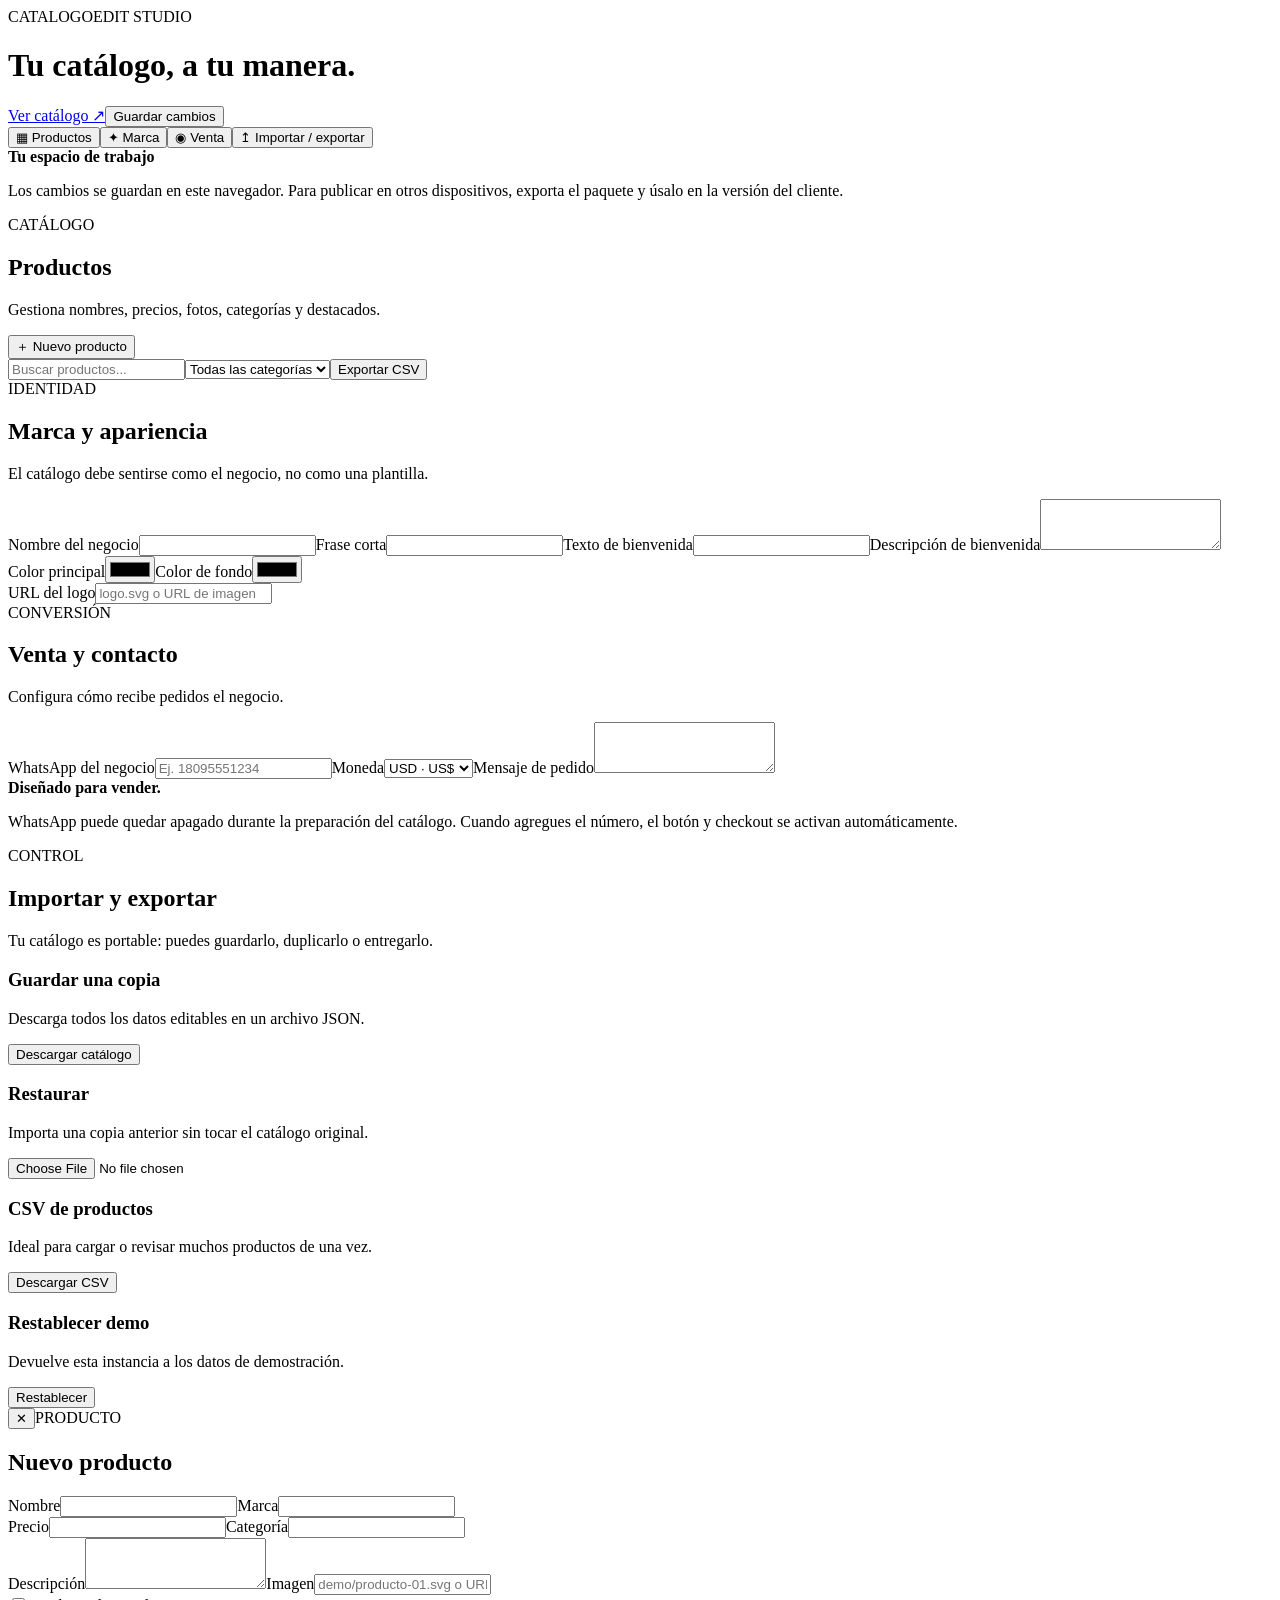
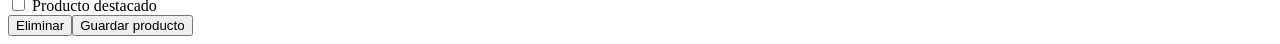
==== admin/index.html @ 9f7c09c9 "feat: add CatalogoEdit Studio admin interface" ====
<!doctype html>
<html lang="es">
<head>
<meta charset="utf-8"><meta name="viewport" content="width=device-width,initial-scale=1"><meta name="theme-color" content="#17151a"><title>Catálogo Studio · Editor</title><link rel="stylesheet" href="admin.css">
</head>
<body>
<header class="topbar"><div><span class="eyebrow">CATALOGOEDIT STUDIO</span><h1>Tu catálogo, a tu manera.</h1></div><div class="top-actions"><a href="../" target="_blank">Ver catálogo ↗</a><button id="saveBtn" class="primary">Guardar cambios</button></div></header>
<main class="workspace"><aside class="sidebar"><nav><button class="nav active" data-tab="products">▦ Productos</button><button class="nav" data-tab="brand">✦ Marca</button><button class="nav" data-tab="commerce">◉ Venta</button><button class="nav" data-tab="backup">↥ Importar / exportar</button></nav><div class="side-note"><strong>Tu espacio de trabajo</strong><p>Los cambios se guardan en este navegador. Para publicar en otros dispositivos, exporta el paquete y úsalo en la versión del cliente.</p></div></aside>
<section class="content">
<div class="tab" id="tab-products"><div class="section-head"><div><span class="eyebrow">CATÁLOGO</span><h2>Productos</h2><p>Gestiona nombres, precios, fotos, categorías y destacados.</p></div><button id="newProduct" class="primary">＋ Nuevo producto</button></div><div class="toolbar"><input id="productSearch" type="search" placeholder="Buscar productos..."><select id="categoryFilter"><option value="all">Todas las categorías</option></select><button id="bulkExport">Exportar CSV</button></div><div id="productList" class="product-list"></div></div>
<div class="tab hidden" id="tab-brand"><div class="section-head"><div><span class="eyebrow">IDENTIDAD</span><h2>Marca y apariencia</h2><p>El catálogo debe sentirse como el negocio, no como una plantilla.</p></div></div><div class="panel form-panel"><label>Nombre del negocio<input id="businessName"></label><label>Frase corta<input id="tagline"></label><label>Texto de bienvenida<input id="welcomeTitle"></label><label>Descripción de bienvenida<textarea id="welcomeText" rows="3"></textarea></label><div class="grid2"><label>Color principal<input id="primaryColor" type="color"></label><label>Color de fondo<input id="backgroundColor" type="color"></label></div><label>URL del logo<input id="logoUrl" placeholder="logo.svg o URL de imagen"></label></div></div>
<div class="tab hidden" id="tab-commerce"><div class="section-head"><div><span class="eyebrow">CONVERSIÓN</span><h2>Venta y contacto</h2><p>Configura cómo recibe pedidos el negocio.</p></div></div><div class="panel form-panel"><label>WhatsApp del negocio<input id="whatsapp" inputmode="tel" placeholder="Ej. 18095551234"></label><label>Moneda<select id="currency"><option value="USD">USD · US$</option><option value="EUR">EUR · €</option><option value="DOP">DOP · RD$</option><option value="MXN">MXN · $</option><option value="COP">COP · $</option><option value="ARS">ARS · $</option></select></label><label>Mensaje de pedido<textarea id="orderMessage" rows="3"></textarea></label><div class="callout"><strong>Diseñado para vender.</strong><p>WhatsApp puede quedar apagado durante la preparación del catálogo. Cuando agregues el número, el botón y checkout se activan automáticamente.</p></div></div></div>
<div class="tab hidden" id="tab-backup"><div class="section-head"><div><span class="eyebrow">CONTROL</span><h2>Importar y exportar</h2><p>Tu catálogo es portable: puedes guardarlo, duplicarlo o entregarlo.</p></div></div><div class="backup-grid"><div class="panel"><h3>Guardar una copia</h3><p>Descarga todos los datos editables en un archivo JSON.</p><button id="exportJson" class="primary">Descargar catálogo</button></div><div class="panel"><h3>Restaurar</h3><p>Importa una copia anterior sin tocar el catálogo original.</p><input id="importJson" type="file" accept="application/json"></div><div class="panel"><h3>CSV de productos</h3><p>Ideal para cargar o revisar muchos productos de una vez.</p><button id="exportCsv">Descargar CSV</button></div><div class="panel danger"><h3>Restablecer demo</h3><p>Devuelve esta instancia a los datos de demostración.</p><button id="resetDemo">Restablecer</button></div></div></div>
</section></main><div id="toast" class="toast" role="status"></div>
<div id="editorModal" class="modal hidden"><div class="modal-card"><button id="closeModal" class="close">✕</button><span class="eyebrow">PRODUCTO</span><h2 id="modalTitle">Nuevo producto</h2><form id="productForm"><input type="hidden" id="productIndex"><div class="grid2"><label>Nombre<input id="pName" required></label><label>Marca<input id="pBrand"></label></div><div class="grid2"><label>Precio<input id="pPrice" type="number" step="0.01" min="0" required></label><label>Categoría<input id="pCategory" required></label></div><label>Descripción<textarea id="pDescription" rows="3"></textarea></label><label>Imagen<input id="pImage" placeholder="demo/producto-01.svg o URL"></label><div class="checks"><label><input id="pFeatured" type="checkbox"> Producto destacado</label></div><div class="modal-actions"><button type="button" id="deleteProduct" class="danger-btn">Eliminar</button><button type="submit" class="primary">Guardar producto</button></div></form></div></div><script src="admin.js"></script>
</body></html>
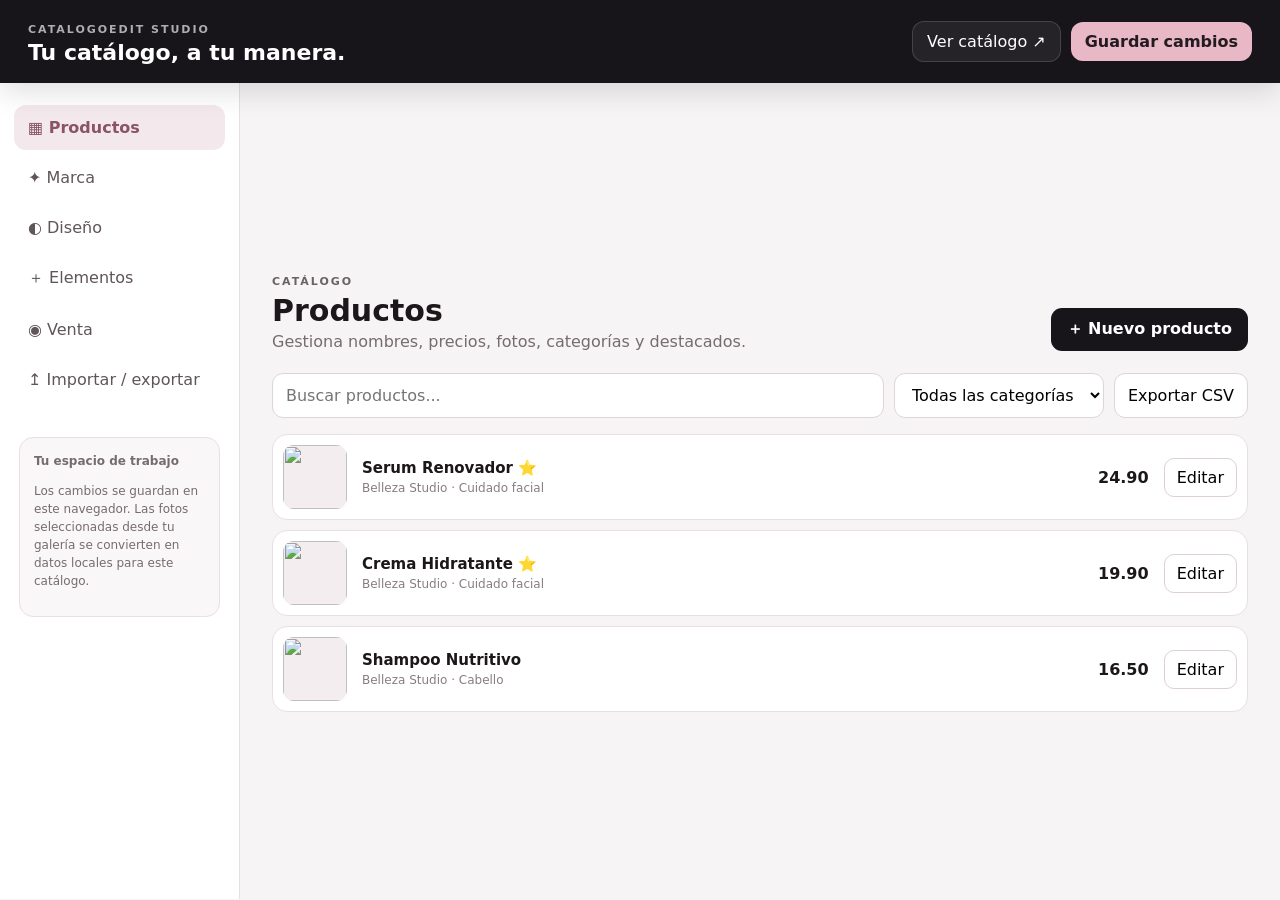
==== commit 65e8a468: "feat: add image gallery, auto descriptions and visual editor controls" ====
--- a/admin/index.html
+++ b/admin/index.html
@@ -5,12 +5,14 @@
 </head>
 <body>
 <header class="topbar"><div><span class="eyebrow">CATALOGOEDIT STUDIO</span><h1>Tu catálogo, a tu manera.</h1></div><div class="top-actions"><a href="../" target="_blank">Ver catálogo ↗</a><button id="saveBtn" class="primary">Guardar cambios</button></div></header>
-<main class="workspace"><aside class="sidebar"><nav><button class="nav active" data-tab="products">▦ Productos</button><button class="nav" data-tab="brand">✦ Marca</button><button class="nav" data-tab="commerce">◉ Venta</button><button class="nav" data-tab="backup">↥ Importar / exportar</button></nav><div class="side-note"><strong>Tu espacio de trabajo</strong><p>Los cambios se guardan en este navegador. Para publicar en otros dispositivos, exporta el paquete y úsalo en la versión del cliente.</p></div></aside>
+<main class="workspace"><aside class="sidebar"><nav><button class="nav active" data-tab="products">▦ Productos</button><button class="nav" data-tab="brand">✦ Marca</button><button class="nav" data-tab="design">◐ Diseño</button><button class="nav" data-tab="elements">＋ Elementos</button><button class="nav" data-tab="commerce">◉ Venta</button><button class="nav" data-tab="backup">↥ Importar / exportar</button></nav><div class="side-note"><strong>Tu espacio de trabajo</strong><p>Los cambios se guardan en este navegador. Las fotos seleccionadas desde tu galería se convierten en datos locales para este catálogo.</p></div></aside>
 <section class="content">
 <div class="tab" id="tab-products"><div class="section-head"><div><span class="eyebrow">CATÁLOGO</span><h2>Productos</h2><p>Gestiona nombres, precios, fotos, categorías y destacados.</p></div><button id="newProduct" class="primary">＋ Nuevo producto</button></div><div class="toolbar"><input id="productSearch" type="search" placeholder="Buscar productos..."><select id="categoryFilter"><option value="all">Todas las categorías</option></select><button id="bulkExport">Exportar CSV</button></div><div id="productList" class="product-list"></div></div>
-<div class="tab hidden" id="tab-brand"><div class="section-head"><div><span class="eyebrow">IDENTIDAD</span><h2>Marca y apariencia</h2><p>El catálogo debe sentirse como el negocio, no como una plantilla.</p></div></div><div class="panel form-panel"><label>Nombre del negocio<input id="businessName"></label><label>Frase corta<input id="tagline"></label><label>Texto de bienvenida<input id="welcomeTitle"></label><label>Descripción de bienvenida<textarea id="welcomeText" rows="3"></textarea></label><div class="grid2"><label>Color principal<input id="primaryColor" type="color"></label><label>Color de fondo<input id="backgroundColor" type="color"></label></div><label>URL del logo<input id="logoUrl" placeholder="logo.svg o URL de imagen"></label></div></div>
-<div class="tab hidden" id="tab-commerce"><div class="section-head"><div><span class="eyebrow">CONVERSIÓN</span><h2>Venta y contacto</h2><p>Configura cómo recibe pedidos el negocio.</p></div></div><div class="panel form-panel"><label>WhatsApp del negocio<input id="whatsapp" inputmode="tel" placeholder="Ej. 18095551234"></label><label>Moneda<select id="currency"><option value="USD">USD · US$</option><option value="EUR">EUR · €</option><option value="DOP">DOP · RD$</option><option value="MXN">MXN · $</option><option value="COP">COP · $</option><option value="ARS">ARS · $</option></select></label><label>Mensaje de pedido<textarea id="orderMessage" rows="3"></textarea></label><div class="callout"><strong>Diseñado para vender.</strong><p>WhatsApp puede quedar apagado durante la preparación del catálogo. Cuando agregues el número, el botón y checkout se activan automáticamente.</p></div></div></div>
+<div class="tab hidden" id="tab-brand"><div class="section-head"><div><span class="eyebrow">IDENTIDAD</span><h2>Marca y apariencia</h2><p>El catálogo debe sentirse como el negocio, no como una plantilla.</p></div></div><div class="panel form-panel"><label>Nombre del negocio<input id="businessName"></label><label>Frase corta<input id="tagline"></label><label>Texto de bienvenida<input id="welcomeTitle"></label><label>Descripción de bienvenida<textarea id="welcomeText" rows="3"></textarea></label><div class="grid2"><label>Color principal<input id="primaryColor" type="color"></label><label>Color de fondo<input id="backgroundColor" type="color"></label></div><label>Color de tarjetas<input id="cardColor" type="color"></label><label>URL del logo<input id="logoUrl" placeholder="logo.svg o URL de imagen"></label></div></div>
+<div class="tab hidden" id="tab-design"><div class="section-head"><div><span class="eyebrow">DISEÑO</span><h2>Diseño visual</h2><p>Controla el carácter visual sin tocar código.</p></div></div><div class="panel form-panel"><label>Estilo de tarjetas<select id="cardStyle"><option value="soft">Suave y elegante</option><option value="clean">Limpio y minimalista</option><option value="luxury">Premium editorial</option></select></label><label>Forma de botones<select id="buttonStyle"><option value="rounded">Redondeados</option><option value="soft">Suaves</option><option value="square">Rectos</option></select></label><label>Tamaño de imágenes<select id="imageStyle"><option value="portrait">Retrato</option><option value="square">Cuadrado</option><option value="landscape">Horizontal</option></select></label><div class="preview-strip"><div id="stylePreviewCard"><span>Vista previa</span><strong>Producto destacado</strong><button type="button">Comprar</button></div></div></div></div>
+<div class="tab hidden" id="tab-elements"><div class="section-head"><div><span class="eyebrow">ELEMENTOS</span><h2>Elementos del catálogo</h2><p>Activa o desactiva secciones para crear una experiencia propia.</p></div></div><div class="panel options-panel"><label class="switch-row"><span><strong>Barra de beneficios</strong><small>Compra fácil, WhatsApp, atención y carrito.</small></span><input id="showTrust" type="checkbox"></label><label class="switch-row"><span><strong>Tarjeta QR</strong><small>Permite compartir el catálogo físicamente o en redes.</small></span><input id="showQr" type="checkbox"></label><label class="switch-row"><span><strong>Favoritos</strong><small>Permite guardar productos para volver a ellos.</small></span><input id="showFavorites" type="checkbox"></label><label class="switch-row"><span><strong>Pie de página</strong><small>Información y enlaces del negocio.</small></span><input id="showFooter" type="checkbox"></label><label>Texto de anuncio<input id="announcement" placeholder="Ej. Envíos gratis esta semana"></label><label>Etiqueta de anuncio<input id="announcementLabel" placeholder="OFERTA"></label></div></div>
+<div class="tab hidden" id="tab-commerce"><div class="section-head"><div><span class="eyebrow">CONVERSIÓN</span><h2>Venta y contacto</h2><p>Configura cómo recibe pedidos el negocio.</p></div></div><div class="panel form-panel"><label>WhatsApp del negocio<input id="whatsapp" inputmode="tel" placeholder="Ej. 18095551234"></label><label>Moneda<select id="currency"><option value="USD">USD · US$</option><option value="EUR">EUR · €</option><option value="DOP">DOP · RD$</option><option value="MXN">MXN · $</option><option value="COP">COP · $</option><option value="ARS">ARS · $</option></select></label><label>Mensaje de pedido<textarea id="orderMessage" rows="3"></textarea></label><div class="callout"><strong>Diseñado para vender.</strong><p>WhatsApp puede quedar apagado durante la preparación. Cuando agregues el número, el botón y checkout se activan automáticamente.</p></div></div></div>
 <div class="tab hidden" id="tab-backup"><div class="section-head"><div><span class="eyebrow">CONTROL</span><h2>Importar y exportar</h2><p>Tu catálogo es portable: puedes guardarlo, duplicarlo o entregarlo.</p></div></div><div class="backup-grid"><div class="panel"><h3>Guardar una copia</h3><p>Descarga todos los datos editables en un archivo JSON.</p><button id="exportJson" class="primary">Descargar catálogo</button></div><div class="panel"><h3>Restaurar</h3><p>Importa una copia anterior sin tocar el catálogo original.</p><input id="importJson" type="file" accept="application/json"></div><div class="panel"><h3>CSV de productos</h3><p>Ideal para cargar o revisar muchos productos de una vez.</p><button id="exportCsv">Descargar CSV</button></div><div class="panel danger"><h3>Restablecer demo</h3><p>Devuelve esta instancia a los datos de demostración.</p><button id="resetDemo">Restablecer</button></div></div></div>
 </section></main><div id="toast" class="toast" role="status"></div>
-<div id="editorModal" class="modal hidden"><div class="modal-card"><button id="closeModal" class="close">✕</button><span class="eyebrow">PRODUCTO</span><h2 id="modalTitle">Nuevo producto</h2><form id="productForm"><input type="hidden" id="productIndex"><div class="grid2"><label>Nombre<input id="pName" required></label><label>Marca<input id="pBrand"></label></div><div class="grid2"><label>Precio<input id="pPrice" type="number" step="0.01" min="0" required></label><label>Categoría<input id="pCategory" required></label></div><label>Descripción<textarea id="pDescription" rows="3"></textarea></label><label>Imagen<input id="pImage" placeholder="demo/producto-01.svg o URL"></label><div class="checks"><label><input id="pFeatured" type="checkbox"> Producto destacado</label></div><div class="modal-actions"><button type="button" id="deleteProduct" class="danger-btn">Eliminar</button><button type="submit" class="primary">Guardar producto</button></div></form></div></div><script src="admin.js"></script>
-</body></html>
+<div id="editorModal" class="modal hidden"><div class="modal-card"><button id="closeModal" class="close">✕</button><span class="eyebrow">PRODUCTO</span><h2 id="modalTitle">Nuevo producto</h2><form id="productForm"><input type="hidden" id="productIndex"><div class="grid2"><label>Nombre<input id="pName" required></label><label>Marca<input id="pBrand"></label></div><div class="grid2"><label>Precio<input id="pPrice" type="number" step="0.01" min="0" required></label><label>Categoría<input id="pCategory" required></label></div><label>Descripción<textarea id="pDescription" rows="4" placeholder="Escribe una descripción o usa el generador automático"></textarea><button type="button" id="generateDescription" class="secondary-action">✨ Generar descripción automática</button></label><div class="upload-box"><div><strong>Foto del producto</strong><small>Selecciona una imagen directamente desde tu galería o archivos.</small></div><input id="pImageFile" type="file" accept="image/*"><label class="upload-button" for="pImageFile">📷 Elegir foto</label><input id="pImage" placeholder="También puedes usar una URL de imagen"><img id="imagePreview" class="image-preview" alt="Vista previa"></div><div class="checks"><label><input id="pFeatured" type="checkbox"> Producto destacado</label></div><div class="modal-actions"><button type="button" id="deleteProduct" class="danger-btn">Eliminar</button><button type="submit" class="primary">Guardar producto</button></div></form></div></div><script src="admin.js"></script>
+</body></html>
--- a/admin/admin.css
+++ b/admin/admin.css
@@ -0,0 +1 @@
+*{box-sizing:border-box}body{margin:0;font-family:Inter,system-ui,-apple-system,Segoe UI,sans-serif;background:#f7f4f5;color:#1b171a}button,input,select,textarea{font:inherit}button{cursor:pointer}.topbar{position:sticky;top:0;z-index:20;display:flex;justify-content:space-between;align-items:center;padding:18px 28px;background:#17151a;color:#fff;box-shadow:0 8px 30px #0002}.topbar h1{margin:3px 0 0;font-size:22px}.eyebrow{font-size:11px;letter-spacing:.18em;font-weight:800;opacity:.65}.top-actions{display:flex;gap:10px;align-items:center}.top-actions a,.top-actions button{border:1px solid #ffffff25;background:#ffffff10;color:#fff;padding:10px 14px;border-radius:12px;text-decoration:none}.top-actions .primary{background:#e8b8c7;color:#241b20;border:0}.workspace{display:grid;grid-template-columns:240px 1fr;min-height:calc(100vh - 84px)}.sidebar{padding:22px 14px;background:#fff;border-right:1px solid #e5dfe2}.nav{width:100%;text-align:left;border:0;background:transparent;padding:13px 14px;border-radius:12px;color:#5f555a;margin-bottom:5px}.nav.active,.nav:hover{background:#f3e8ec;color:#8a5368;font-weight:700}.side-note{margin:30px 5px 0;padding:14px;border-radius:14px;background:#faf7f8;border:1px solid #eadfe3;color:#766b70;font-size:12px;line-height:1.5}.content{max-width:1100px;width:100%;margin:auto;padding:32px}.section-head{display:flex;justify-content:space-between;align-items:flex-end;gap:20px;margin-bottom:22px}.section-head h2{font-size:30px;margin:4px 0}.section-head p{margin:0;color:#766b70}.primary{border:0;background:#17151a;color:#fff;padding:11px 16px;border-radius:11px;font-weight:700}.toolbar{display:flex;gap:10px;margin-bottom:16px}.toolbar input,.toolbar select,.toolbar button{background:#fff;border:1px solid #ded5d9;border-radius:11px;padding:11px 13px}.toolbar input{flex:1}.product-list{display:grid;gap:10px}.product-row{display:grid;grid-template-columns:64px 1fr auto auto;align-items:center;gap:15px;background:#fff;border:1px solid #e7dfe2;border-radius:15px;padding:10px}.product-row img{width:64px;height:64px;object-fit:cover;border-radius:11px;background:#f4edef}.product-row h3{margin:0 0 4px;font-size:15px}.product-row p{margin:0;color:#887c82;font-size:12px}.price{font-weight:800}.edit-btn{border:1px solid #ddd1d6;background:#fff;border-radius:10px;padding:9px 12px}.panel{background:#fff;border:1px solid #e6dfe2;border-radius:17px;padding:22px;box-shadow:0 8px 30px #5b3d4810}.form-panel{display:grid;gap:16px;max-width:760px}.form-panel label,.modal-card label{display:grid;gap:7px;font-weight:700;font-size:13px}.form-panel input,.form-panel select,.form-panel textarea,.modal-card input,.modal-card textarea{width:100%;border:1px solid #dcd2d7;border-radius:10px;padding:11px;background:#fff}.grid2{display:grid;grid-template-columns:1fr 1fr;gap:14px}.callout{padding:15px;background:#f8eef1;border-radius:12px;color:#6b515c}.callout p{margin:5px 0 0;font-size:13px}.backup-grid{display:grid;grid-template-columns:1fr 1fr;gap:16px}.panel h3{margin-top:0}.panel p{color:#766b70;font-size:14px;line-height:1.5}.panel button{border:1px solid #d8cdd2;background:#fff;padding:10px 14px;border-radius:10px}.panel .primary{background:#17151a;color:#fff;border:0}.danger{border-color:#ead0d6}.danger-btn{color:#9c4056!important;border-color:#e6c3cb!important}.toast{position:fixed;right:24px;bottom:24px;background:#17151a;color:#fff;padding:12px 16px;border-radius:12px;opacity:0;transform:translateY(10px);transition:.2s;pointer-events:none}.toast.show{opacity:1;transform:none}.hidden{display:none!important}.modal{position:fixed;inset:0;background:#17151a88;display:grid;place-items:center;padding:20px;z-index:50}.modal-card{width:min(680px,100%);max-height:90vh;overflow:auto;background:#fff;border-radius:20px;padding:26px;position:relative}.close{position:absolute;right:15px;top:15px;border:0;background:#f3edef;border-radius:50%;width:36px;height:36px}.modal-card h2{margin:5px 0 20px}.modal-actions{display:flex;justify-content:space-between;gap:10px;margin-top:18px}.checks{padding:8px 0}.checks label{display:flex;display:flex;align-items:center;gap:8px}.checks input{width:auto}.modal-actions .primary{border:0}.modal-actions .danger-btn{background:#fff0f2}.empty-row{text-align:center;padding:35px;color:#81757b;background:#fff;border:1px dashed #d9cdd2;border-radius:15px}@media(max-width:760px){.topbar{padding:15px;align-items:flex-start}.topbar h1{font-size:18px}.top-actions a{display:none}.workspace{grid-template-columns:1fr}.sidebar{position:sticky;top:76px;z-index:10;padding:8px;overflow:auto;border-right:0;border-bottom:1px solid #e5dfe2}.sidebar nav{display:flex;gap:5px}.nav{width:auto;white-space:nowrap;margin:0;padding:9px 10px}.side-note{display:none}.content{padding:20px 14px}.section-head{align-items:flex-start;flex-direction:column}.section-head h2{font-size:25px}.toolbar{flex-wrap:wrap}.toolbar input{min-width:100%}.grid2,.backup-grid{grid-template-columns:1fr}.product-row{grid-template-columns:52px 1fr auto}.product-row img{width:52px;height:52px}.product-row .price{display:none}}
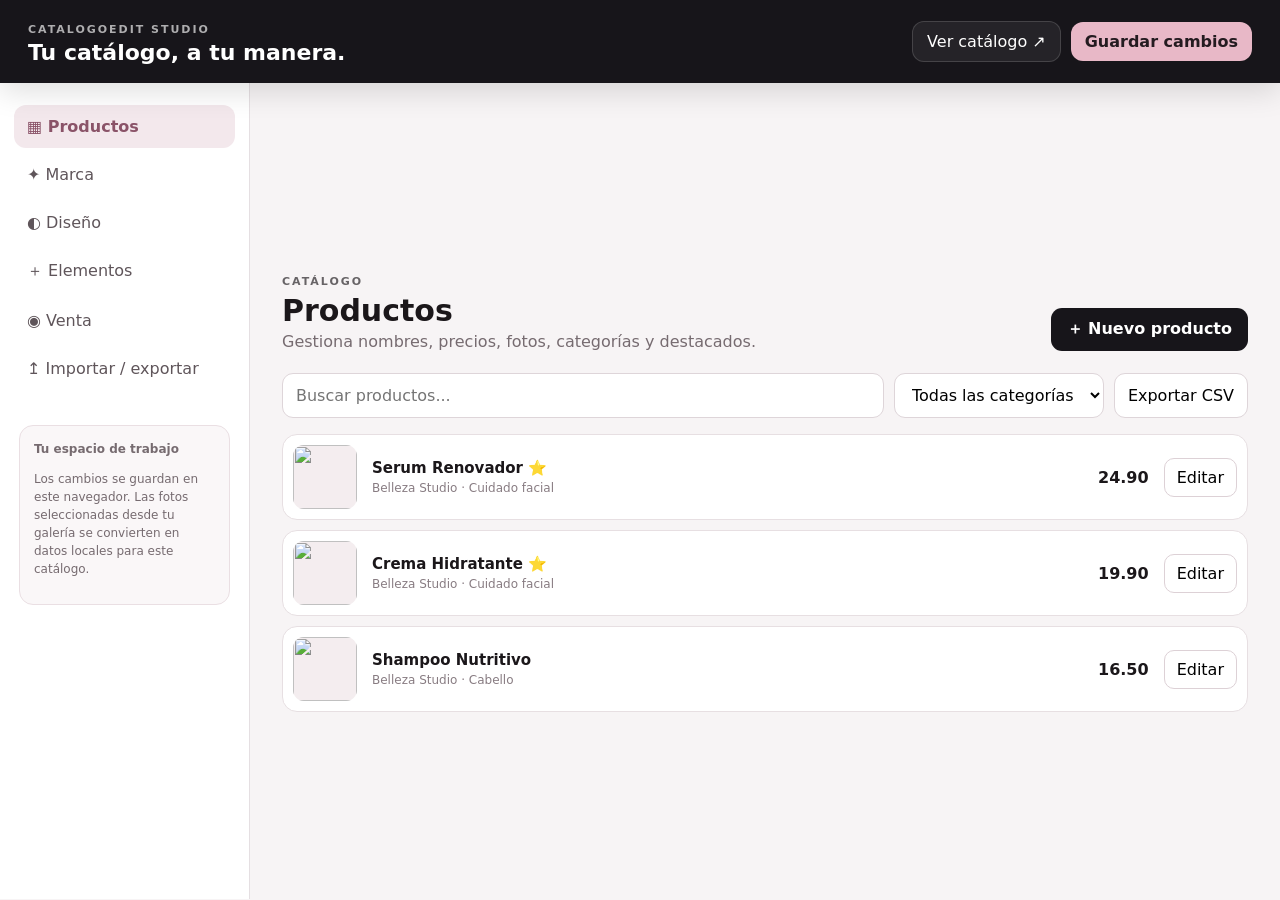
==== commit e3db5c0e: "fix: connect varied description generator" ====
--- a/admin/index.html
+++ b/admin/index.html
@@ -14,5 +14,5 @@
 <div class="tab hidden" id="tab-commerce"><div class="section-head"><div><span class="eyebrow">CONVERSIÓN</span><h2>Venta y contacto</h2><p>Configura cómo recibe pedidos el negocio.</p></div></div><div class="panel form-panel"><label>WhatsApp del negocio<input id="whatsapp" inputmode="tel" placeholder="Ej. 18095551234"></label><label>Moneda<select id="currency"><option value="USD">USD · US$</option><option value="EUR">EUR · €</option><option value="DOP">DOP · RD$</option><option value="MXN">MXN · $</option><option value="COP">COP · $</option><option value="ARS">ARS · $</option></select></label><label>Mensaje de pedido<textarea id="orderMessage" rows="3"></textarea></label><div class="callout"><strong>Diseñado para vender.</strong><p>WhatsApp puede quedar apagado durante la preparación. Cuando agregues el número, el botón y checkout se activan automáticamente.</p></div></div></div>
 <div class="tab hidden" id="tab-backup"><div class="section-head"><div><span class="eyebrow">CONTROL</span><h2>Importar y exportar</h2><p>Tu catálogo es portable: puedes guardarlo, duplicarlo o entregarlo.</p></div></div><div class="backup-grid"><div class="panel"><h3>Guardar una copia</h3><p>Descarga todos los datos editables en un archivo JSON.</p><button id="exportJson" class="primary">Descargar catálogo</button></div><div class="panel"><h3>Restaurar</h3><p>Importa una copia anterior sin tocar el catálogo original.</p><input id="importJson" type="file" accept="application/json"></div><div class="panel"><h3>CSV de productos</h3><p>Ideal para cargar o revisar muchos productos de una vez.</p><button id="exportCsv">Descargar CSV</button></div><div class="panel danger"><h3>Restablecer demo</h3><p>Devuelve esta instancia a los datos de demostración.</p><button id="resetDemo">Restablecer</button></div></div></div>
 </section></main><div id="toast" class="toast" role="status"></div>
-<div id="editorModal" class="modal hidden"><div class="modal-card"><button id="closeModal" class="close">✕</button><span class="eyebrow">PRODUCTO</span><h2 id="modalTitle">Nuevo producto</h2><form id="productForm"><input type="hidden" id="productIndex"><div class="grid2"><label>Nombre<input id="pName" required></label><label>Marca<input id="pBrand"></label></div><div class="grid2"><label>Precio<input id="pPrice" type="number" step="0.01" min="0" required></label><label>Categoría<input id="pCategory" required></label></div><label>Descripción<textarea id="pDescription" rows="4" placeholder="Escribe una descripción o usa el generador automático"></textarea><button type="button" id="generateDescription" class="secondary-action">✨ Generar descripción automática</button></label><div class="upload-box"><div><strong>Foto del producto</strong><small>Selecciona una imagen directamente desde tu galería o archivos.</small></div><input id="pImageFile" type="file" accept="image/*"><label class="upload-button" for="pImageFile">📷 Elegir foto</label><input id="pImage" placeholder="También puedes usar una URL de imagen"><img id="imagePreview" class="image-preview" alt="Vista previa"></div><div class="checks"><label><input id="pFeatured" type="checkbox"> Producto destacado</label></div><div class="modal-actions"><button type="button" id="deleteProduct" class="danger-btn">Eliminar</button><button type="submit" class="primary">Guardar producto</button></div></form></div></div><script src="admin.js"></script>
+<div id="editorModal" class="modal hidden"><div class="modal-card"><button id="closeModal" class="close">✕</button><span class="eyebrow">PRODUCTO</span><h2 id="modalTitle">Nuevo producto</h2><form id="productForm"><input type="hidden" id="productIndex"><div class="grid2"><label>Nombre<input id="pName" required></label><label>Marca<input id="pBrand"></label></div><div class="grid2"><label>Precio<input id="pPrice" type="number" step="0.01" min="0" required></label><label>Categoría<input id="pCategory" required></label></div><label>Descripción<textarea id="pDescription" rows="4" placeholder="Escribe una descripción o usa el generador automático"></textarea><button type="button" id="generateDescription" class="secondary-action">✨ Generar descripción automática</button></label><div class="upload-box"><div><strong>Foto del producto</strong><small>Selecciona una imagen directamente desde tu galería o archivos.</small></div><input id="pImageFile" type="file" accept="image/*"><label class="upload-button" for="pImageFile">📷 Elegir foto</label><input id="pImage" placeholder="También puedes usar una URL de imagen"><img id="imagePreview" class="image-preview" alt="Vista previa"></div><div class="checks"><label><input id="pFeatured" type="checkbox"> Producto destacado</label></div><div class="modal-actions"><button type="button" id="deleteProduct" class="danger-btn">Eliminar</button><button type="submit" class="primary">Guardar producto</button></div></form></div></div><script src="admin.js"></script><script src="description-generator.js"></script>
 </body></html>
--- a/admin/admin.css
+++ b/admin/admin.css
@@ -1 +1 @@
-*{box-sizing:border-box}body{margin:0;font-family:Inter,system-ui,-apple-system,Segoe UI,sans-serif;background:#f7f4f5;color:#1b171a}button,input,select,textarea{font:inherit}button{cursor:pointer}.topbar{position:sticky;top:0;z-index:20;display:flex;justify-content:space-between;align-items:center;padding:18px 28px;background:#17151a;color:#fff;box-shadow:0 8px 30px #0002}.topbar h1{margin:3px 0 0;font-size:22px}.eyebrow{font-size:11px;letter-spacing:.18em;font-weight:800;opacity:.65}.top-actions{display:flex;gap:10px;align-items:center}.top-actions a,.top-actions button{border:1px solid #ffffff25;background:#ffffff10;color:#fff;padding:10px 14px;border-radius:12px;text-decoration:none}.top-actions .primary{background:#e8b8c7;color:#241b20;border:0}.workspace{display:grid;grid-template-columns:240px 1fr;min-height:calc(100vh - 84px)}.sidebar{padding:22px 14px;background:#fff;border-right:1px solid #e5dfe2}.nav{width:100%;text-align:left;border:0;background:transparent;padding:13px 14px;border-radius:12px;color:#5f555a;margin-bottom:5px}.nav.active,.nav:hover{background:#f3e8ec;color:#8a5368;font-weight:700}.side-note{margin:30px 5px 0;padding:14px;border-radius:14px;background:#faf7f8;border:1px solid #eadfe3;color:#766b70;font-size:12px;line-height:1.5}.content{max-width:1100px;width:100%;margin:auto;padding:32px}.section-head{display:flex;justify-content:space-between;align-items:flex-end;gap:20px;margin-bottom:22px}.section-head h2{font-size:30px;margin:4px 0}.section-head p{margin:0;color:#766b70}.primary{border:0;background:#17151a;color:#fff;padding:11px 16px;border-radius:11px;font-weight:700}.toolbar{display:flex;gap:10px;margin-bottom:16px}.toolbar input,.toolbar select,.toolbar button{background:#fff;border:1px solid #ded5d9;border-radius:11px;padding:11px 13px}.toolbar input{flex:1}.product-list{display:grid;gap:10px}.product-row{display:grid;grid-template-columns:64px 1fr auto auto;align-items:center;gap:15px;background:#fff;border:1px solid #e7dfe2;border-radius:15px;padding:10px}.product-row img{width:64px;height:64px;object-fit:cover;border-radius:11px;background:#f4edef}.product-row h3{margin:0 0 4px;font-size:15px}.product-row p{margin:0;color:#887c82;font-size:12px}.price{font-weight:800}.edit-btn{border:1px solid #ddd1d6;background:#fff;border-radius:10px;padding:9px 12px}.panel{background:#fff;border:1px solid #e6dfe2;border-radius:17px;padding:22px;box-shadow:0 8px 30px #5b3d4810}.form-panel{display:grid;gap:16px;max-width:760px}.form-panel label,.modal-card label{display:grid;gap:7px;font-weight:700;font-size:13px}.form-panel input,.form-panel select,.form-panel textarea,.modal-card input,.modal-card textarea{width:100%;border:1px solid #dcd2d7;border-radius:10px;padding:11px;background:#fff}.grid2{display:grid;grid-template-columns:1fr 1fr;gap:14px}.callout{padding:15px;background:#f8eef1;border-radius:12px;color:#6b515c}.callout p{margin:5px 0 0;font-size:13px}.backup-grid{display:grid;grid-template-columns:1fr 1fr;gap:16px}.panel h3{margin-top:0}.panel p{color:#766b70;font-size:14px;line-height:1.5}.panel button{border:1px solid #d8cdd2;background:#fff;padding:10px 14px;border-radius:10px}.panel .primary{background:#17151a;color:#fff;border:0}.danger{border-color:#ead0d6}.danger-btn{color:#9c4056!important;border-color:#e6c3cb!important}.toast{position:fixed;right:24px;bottom:24px;background:#17151a;color:#fff;padding:12px 16px;border-radius:12px;opacity:0;transform:translateY(10px);transition:.2s;pointer-events:none}.toast.show{opacity:1;transform:none}.hidden{display:none!important}.modal{position:fixed;inset:0;background:#17151a88;display:grid;place-items:center;padding:20px;z-index:50}.modal-card{width:min(680px,100%);max-height:90vh;overflow:auto;background:#fff;border-radius:20px;padding:26px;position:relative}.close{position:absolute;right:15px;top:15px;border:0;background:#f3edef;border-radius:50%;width:36px;height:36px}.modal-card h2{margin:5px 0 20px}.modal-actions{display:flex;justify-content:space-between;gap:10px;margin-top:18px}.checks{padding:8px 0}.checks label{display:flex;display:flex;align-items:center;gap:8px}.checks input{width:auto}.modal-actions .primary{border:0}.modal-actions .danger-btn{background:#fff0f2}.empty-row{text-align:center;padding:35px;color:#81757b;background:#fff;border:1px dashed #d9cdd2;border-radius:15px}@media(max-width:760px){.topbar{padding:15px;align-items:flex-start}.topbar h1{font-size:18px}.top-actions a{display:none}.workspace{grid-template-columns:1fr}.sidebar{position:sticky;top:76px;z-index:10;padding:8px;overflow:auto;border-right:0;border-bottom:1px solid #e5dfe2}.sidebar nav{display:flex;gap:5px}.nav{width:auto;white-space:nowrap;margin:0;padding:9px 10px}.side-note{display:none}.content{padding:20px 14px}.section-head{align-items:flex-start;flex-direction:column}.section-head h2{font-size:25px}.toolbar{flex-wrap:wrap}.toolbar input{min-width:100%}.grid2,.backup-grid{grid-template-columns:1fr}.product-row{grid-template-columns:52px 1fr auto}.product-row img{width:52px;height:52px}.product-row .price{display:none}}
+*{box-sizing:border-box}body{margin:0;font-family:Inter,system-ui,-apple-system,Segoe UI,sans-serif;background:#f7f4f5;color:#1b171a}button,input,select,textarea{font:inherit}button{cursor:pointer}.topbar{position:sticky;top:0;z-index:20;display:flex;justify-content:space-between;align-items:center;padding:18px 28px;background:#17151a;color:#fff;box-shadow:0 8px 30px #0002}.topbar h1{margin:3px 0 0;font-size:22px}.eyebrow{font-size:11px;letter-spacing:.18em;font-weight:800;opacity:.65}.top-actions{display:flex;gap:10px;align-items:center}.top-actions a,.top-actions button{border:1px solid #ffffff25;background:#ffffff10;color:#fff;padding:10px 14px;border-radius:12px;text-decoration:none}.top-actions .primary{background:#e8b8c7;color:#241b20;border:0}.workspace{display:grid;grid-template-columns:250px 1fr;min-height:calc(100vh - 84px)}.sidebar{padding:22px 14px;background:#fff;border-right:1px solid #e5dfe2}.nav{width:100%;text-align:left;border:0;background:transparent;padding:12px 13px;border-radius:12px;color:#5f555a;margin-bottom:5px}.nav.active,.nav:hover{background:#f3e8ec;color:#8a5368;font-weight:700}.side-note{margin:30px 5px 0;padding:14px;border-radius:14px;background:#faf7f8;border:1px solid #eadfe3;color:#766b70;font-size:12px;line-height:1.5}.content{max-width:1100px;width:100%;margin:auto;padding:32px}.section-head{display:flex;justify-content:space-between;align-items:flex-end;gap:20px;margin-bottom:22px}.section-head h2{font-size:30px;margin:4px 0}.section-head p{margin:0;color:#766b70}.primary{border:0;background:#17151a;color:#fff;padding:11px 16px;border-radius:11px;font-weight:700}.toolbar{display:flex;gap:10px;margin-bottom:16px}.toolbar input,.toolbar select,.toolbar button{background:#fff;border:1px solid #ded5d9;border-radius:11px;padding:11px 13px}.toolbar input{flex:1}.product-list{display:grid;gap:10px}.product-row{display:grid;grid-template-columns:64px 1fr auto auto;align-items:center;gap:15px;background:#fff;border:1px solid #e7dfe2;border-radius:15px;padding:10px}.product-row img{width:64px;height:64px;object-fit:cover;border-radius:11px;background:#f4edef}.product-row h3{margin:0 0 4px;font-size:15px}.product-row p{margin:0;color:#887c82;font-size:12px}.price{font-weight:800}.edit-btn{border:1px solid #ddd1d6;background:#fff;border-radius:10px;padding:9px 12px}.panel{background:#fff;border:1px solid #e6dfe2;border-radius:17px;padding:22px;box-shadow:0 8px 30px #5b3d4810}.form-panel{display:grid;gap:16px;max-width:760px}.form-panel label,.modal-card label{display:grid;gap:7px;font-weight:700;font-size:13px}.form-panel input,.form-panel select,.form-panel textarea,.modal-card input,.modal-card textarea{width:100%;border:1px solid #dcd2d7;border-radius:10px;padding:11px;background:#fff}.form-panel input[type=color]{height:46px;padding:4px}.grid2{display:grid;grid-template-columns:1fr 1fr;gap:14px}.callout{padding:15px;background:#f8eef1;border-radius:12px;color:#6b515c}.callout p{margin:5px 0 0;font-size:13px}.backup-grid{display:grid;grid-template-columns:1fr 1fr;gap:16px}.panel h3{margin-top:0}.panel p{color:#766b70;font-size:14px;line-height:1.5}.panel button{border:1px solid #d8cdd2;background:#fff;padding:10px 14px;border-radius:10px}.panel .primary{background:#17151a;color:#fff;border:0}.danger{border-color:#ead0d6}.danger-btn{color:#9c4056!important;border-color:#e6c3cb!important}.toast{position:fixed;right:24px;bottom:24px;background:#17151a;color:#fff;padding:12px 16px;border-radius:12px;opacity:0;transform:translateY(10px);transition:.2s;pointer-events:none}.toast.show{opacity:1;transform:none}.hidden{display:none!important}.modal{position:fixed;inset:0;background:#17151a88;display:grid;place-items:center;padding:20px;z-index:50}.modal-card{width:min(680px,100%);max-height:92vh;overflow:auto;background:#fff;border-radius:20px;padding:26px;position:relative}.close{position:absolute;right:15px;top:15px;border:0;background:#f3edef;border-radius:50%;width:36px;height:36px}.modal-card h2{margin:5px 0 20px}.modal-actions{display:flex;justify-content:space-between;gap:10px;margin-top:18px}.checks{padding:8px 0}.checks label{display:flex;align-items:center;gap:8px}.checks input{width:auto}.modal-actions .primary{border:0}.modal-actions .danger-btn{background:#fff0f2}.empty-row{text-align:center;padding:35px;color:#81757b;background:#fff;border:1px dashed #d9cdd2;border-radius:15px}.secondary-action{border:1px solid #dccbd2;background:#fbf3f6;color:#7d4e61;padding:10px 13px;border-radius:10px;font-weight:750}.upload-box{display:grid;grid-template-columns:1fr auto;gap:10px;align-items:center;padding:15px;border:1px dashed #d5c4cc;border-radius:14px;background:#fbf8f9}.upload-box strong,.upload-box small{display:block}.upload-box small{color:#7d7176;margin-top:4px;line-height:1.4}.upload-box input[type=file]{display:none}.upload-button{display:inline-flex!important;align-items:center;justify-content:center;background:#17151a;color:#fff!important;padding:10px 13px;border-radius:10px;cursor:pointer!important;white-space:nowrap}.upload-box>input[type=text]{grid-column:1/-1}.image-preview{display:none;width:100%;max-height:220px;object-fit:contain;border-radius:12px;background:#f5eff1;grid-column:1/-1}.image-preview.visible{display:block}.options-panel{display:grid;gap:0;max-width:760px}.switch-row{display:flex!important;grid-template-columns:none!important;align-items:center;justify-content:space-between;gap:20px;padding:16px 0;border-bottom:1px solid #eee5e8}.switch-row:last-of-type{margin-bottom:16px}.switch-row small{display:block;color:#83767c;font-weight:400;margin-top:4px;line-height:1.4}.switch-row input{width:48px!important;height:28px;accent-color:#9b6879}.preview-strip{padding:18px;border-radius:15px;background:#f6f1f3}.preview-strip>div{max-width:360px;padding:22px;border:1px solid #ddd;box-shadow:0 10px 30px #0001;display:grid;gap:9px}.preview-strip span{font-size:11px;text-transform:uppercase;letter-spacing:.14em;opacity:.6}.preview-strip strong{font-size:18px}.preview-strip button{justify-self:start;border:0;color:#fff;padding:9px 13px;font-weight:700}.@media(max-width:760px){.topbar{padding:15px;align-items:flex-start}.topbar h1{font-size:18px}.top-actions a{display:none}.workspace{grid-template-columns:1fr}.sidebar{position:sticky;top:76px;z-index:10;padding:8px;overflow:auto;border-right:0;border-bottom:1px solid #e5dfe2}.sidebar nav{display:flex;gap:5px}.nav{width:auto;white-space:nowrap;margin:0;padding:9px 10px}.side-note{display:none}.content{padding:20px 14px}.section-head{align-items:flex-start;flex-direction:column}.section-head h2{font-size:25px}.toolbar{flex-wrap:wrap}.toolbar input{min-width:100%}.grid2,.backup-grid{grid-template-columns:1fr}.product-row{grid-template-columns:52px 1fr auto}.product-row img{width:52px;height:52px}.product-row .price{display:none}.upload-box{grid-template-columns:1fr}.upload-button{width:100%}.image-preview{max-height:180px}}
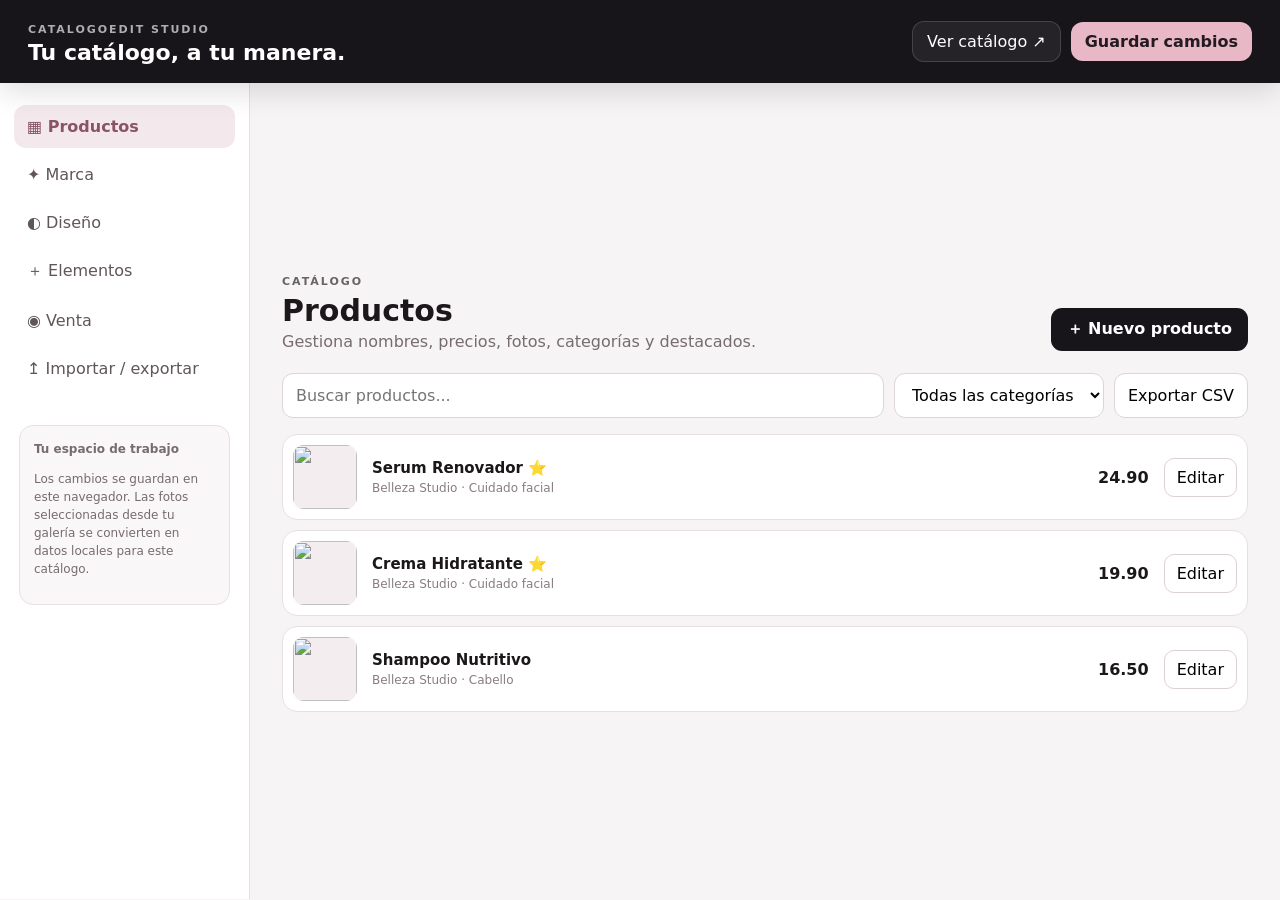
==== commit 73634c53: "fix: refresh Studio assets and remove stale generator script" ====
--- a/admin/index.html
+++ b/admin/index.html
@@ -1,7 +1,7 @@
 <!doctype html>
 <html lang="es">
 <head>
-<meta charset="utf-8"><meta name="viewport" content="width=device-width,initial-scale=1"><meta name="theme-color" content="#17151a"><title>Catálogo Studio · Editor</title><link rel="stylesheet" href="admin.css">
+<meta charset="utf-8"><meta name="viewport" content="width=device-width,initial-scale=1"><meta name="theme-color" content="#17151a"><title>Catálogo Studio · Editor</title><link rel="stylesheet" href="admin.css?v=6">
 </head>
 <body>
 <header class="topbar"><div><span class="eyebrow">CATALOGOEDIT STUDIO</span><h1>Tu catálogo, a tu manera.</h1></div><div class="top-actions"><a href="../" target="_blank">Ver catálogo ↗</a><button id="saveBtn" class="primary">Guardar cambios</button></div></header>
@@ -14,5 +14,5 @@
 <div class="tab hidden" id="tab-commerce"><div class="section-head"><div><span class="eyebrow">CONVERSIÓN</span><h2>Venta y contacto</h2><p>Configura cómo recibe pedidos el negocio.</p></div></div><div class="panel form-panel"><label>WhatsApp del negocio<input id="whatsapp" inputmode="tel" placeholder="Ej. 18095551234"></label><label>Moneda<select id="currency"><option value="USD">USD · US$</option><option value="EUR">EUR · €</option><option value="DOP">DOP · RD$</option><option value="MXN">MXN · $</option><option value="COP">COP · $</option><option value="ARS">ARS · $</option></select></label><label>Mensaje de pedido<textarea id="orderMessage" rows="3"></textarea></label><div class="callout"><strong>Diseñado para vender.</strong><p>WhatsApp puede quedar apagado durante la preparación. Cuando agregues el número, el botón y checkout se activan automáticamente.</p></div></div></div>
 <div class="tab hidden" id="tab-backup"><div class="section-head"><div><span class="eyebrow">CONTROL</span><h2>Importar y exportar</h2><p>Tu catálogo es portable: puedes guardarlo, duplicarlo o entregarlo.</p></div></div><div class="backup-grid"><div class="panel"><h3>Guardar una copia</h3><p>Descarga todos los datos editables en un archivo JSON.</p><button id="exportJson" class="primary">Descargar catálogo</button></div><div class="panel"><h3>Restaurar</h3><p>Importa una copia anterior sin tocar el catálogo original.</p><input id="importJson" type="file" accept="application/json"></div><div class="panel"><h3>CSV de productos</h3><p>Ideal para cargar o revisar muchos productos de una vez.</p><button id="exportCsv">Descargar CSV</button></div><div class="panel danger"><h3>Restablecer demo</h3><p>Devuelve esta instancia a los datos de demostración.</p><button id="resetDemo">Restablecer</button></div></div></div>
 </section></main><div id="toast" class="toast" role="status"></div>
-<div id="editorModal" class="modal hidden"><div class="modal-card"><button id="closeModal" class="close">✕</button><span class="eyebrow">PRODUCTO</span><h2 id="modalTitle">Nuevo producto</h2><form id="productForm"><input type="hidden" id="productIndex"><div class="grid2"><label>Nombre<input id="pName" required></label><label>Marca<input id="pBrand"></label></div><div class="grid2"><label>Precio<input id="pPrice" type="number" step="0.01" min="0" required></label><label>Categoría<input id="pCategory" required></label></div><label>Descripción<textarea id="pDescription" rows="4" placeholder="Escribe una descripción o usa el generador automático"></textarea><button type="button" id="generateDescription" class="secondary-action">✨ Generar descripción automática</button></label><div class="upload-box"><div><strong>Foto del producto</strong><small>Selecciona una imagen directamente desde tu galería o archivos.</small></div><input id="pImageFile" type="file" accept="image/*"><label class="upload-button" for="pImageFile">📷 Elegir foto</label><input id="pImage" placeholder="También puedes usar una URL de imagen"><img id="imagePreview" class="image-preview" alt="Vista previa"></div><div class="checks"><label><input id="pFeatured" type="checkbox"> Producto destacado</label></div><div class="modal-actions"><button type="button" id="deleteProduct" class="danger-btn">Eliminar</button><button type="submit" class="primary">Guardar producto</button></div></form></div></div><script src="admin.js"></script><script src="description-generator.js"></script>
+<div id="editorModal" class="modal hidden"><div class="modal-card"><button id="closeModal" class="close">✕</button><span class="eyebrow">PRODUCTO</span><h2 id="modalTitle">Nuevo producto</h2><form id="productForm"><input type="hidden" id="productIndex"><div class="grid2"><label>Nombre<input id="pName" required></label><label>Marca<input id="pBrand"></label></div><div class="grid2"><label>Precio<input id="pPrice" type="number" step="0.01" min="0" required></label><label>Categoría<input id="pCategory" required></label></div><label>Descripción<textarea id="pDescription" rows="4" placeholder="Escribe una descripción o usa el generador automático"></textarea><button type="button" id="generateDescription" class="secondary-action">✨ Generar descripción automática</button></label><div class="upload-box"><div><strong>Foto del producto</strong><small>Selecciona una imagen directamente desde tu galería o archivos.</small></div><input id="pImageFile" type="file" accept="image/*"><label class="upload-button" for="pImageFile">📷 Elegir foto</label><input id="pImage" placeholder="También puedes usar una URL de imagen"><img id="imagePreview" class="image-preview" alt="Vista previa"></div><div class="checks"><label><input id="pFeatured" type="checkbox"> Producto destacado</label></div><div class="modal-actions"><button type="button" id="deleteProduct" class="danger-btn">Eliminar</button><button type="submit" class="primary">Guardar producto</button></div></form></div></div><script src="admin.js?v=6"></script>
 </body></html>
